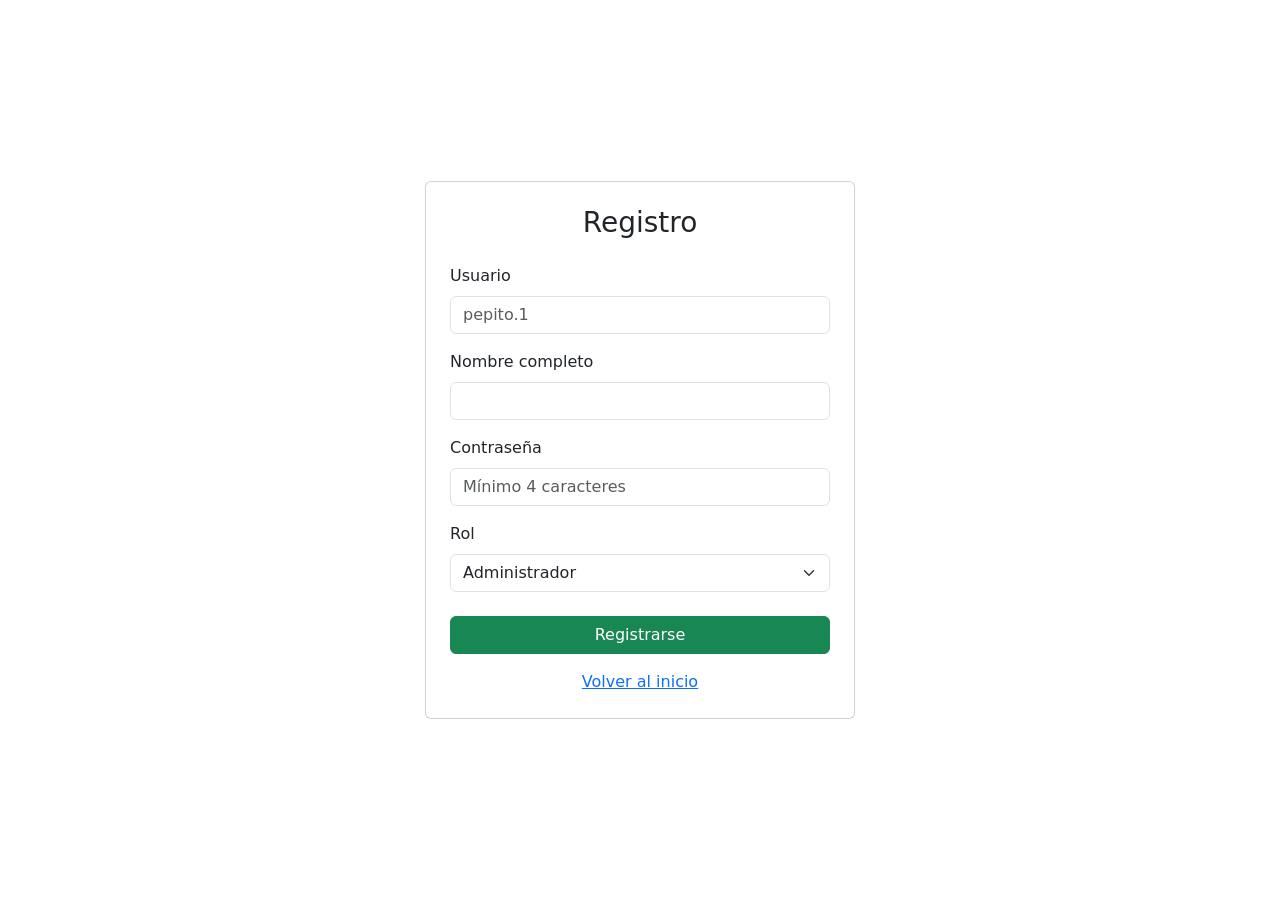
==== src/main/resources/static/register.html @ 718262b5 "Primer commit" ====
<!DOCTYPE html>
<html lang="es">
<head>
    <meta charset="UTF-8">
    <meta name="viewport" content="width=device-width, initial-scale=1">
    <title>Registro</title>
    <link href="https://cdn.jsdelivr.net/npm/bootstrap@5.3.2/dist/css/bootstrap.min.css" rel="stylesheet">
    <link href="styles.css" rel="stylesheet">
</head>
<body class="inicio">
<main class="container d-flex justify-content-center align-items-center min-vh-100">
    <section class="card card-simple bg-white p-4" style="width: 430px;">
        <h1 class="h3 text-center titulo-panel mb-4">Registro</h1>

        <div id="mensaje" class="alert alert-danger d-none"></div>

        <label for="user" class="form-label">Usuario</label>
        <input id="user" class="form-control mb-3" placeholder="pepito.1">

        <label for="nombreCompleto" class="form-label">Nombre completo</label>
        <input id="nombreCompleto" class="form-control mb-3" maxlength="40" pattern="[A-Za-z0-9 ]+" required>

        <label for="pass" class="form-label">Contraseña</label>
        <input id="pass" type="password" class="form-control mb-3" placeholder="Mínimo 4 caracteres">

        <label for="role" class="form-label">Rol</label>
        <select id="role" class="form-select mb-4">
            <option value="ADMINISTRADOR">Administrador</option>
            <option value="MEDICO">Médico</option>
            <option value="PACIENTE">Paciente</option>
        </select>

        <button class="btn btn-success w-100" onclick="registrar()">Registrarse</button>
        <a href="login.html" class="d-block text-center mt-3">Volver al inicio</a>
    </section>
</main>
<script src="app.js"></script>
</body>
</html>
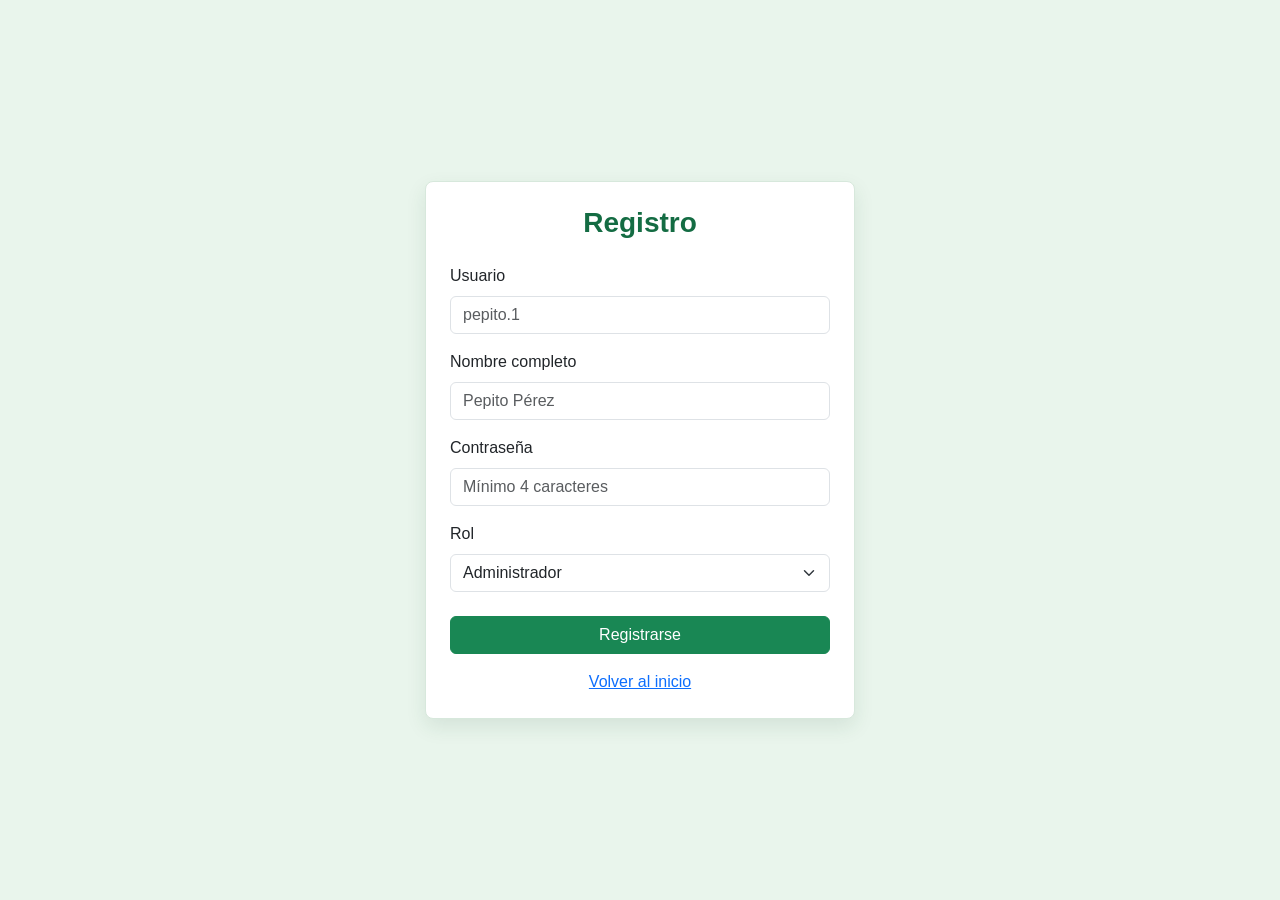
==== commit 1d5d985f: "Fix formulario de registro" ====
--- a/src/main/resources/static/register.html
+++ b/src/main/resources/static/register.html
@@ -18,7 +18,7 @@
         <input id="user" class="form-control mb-3" placeholder="pepito.1">
 
         <label for="nombreCompleto" class="form-label">Nombre completo</label>
-        <input id="nombreCompleto" class="form-control mb-3" maxlength="40" pattern="[A-Za-z0-9 ]+" required>
+        <input id="nombreCompleto" class="form-control mb-3"  placeholder="Pepito Pérez" maxlength="40" pattern="[A-Za-z0-9 ]+" required>
 
         <label for="pass" class="form-label">Contraseña</label>
         <input id="pass" type="password" class="form-control mb-3" placeholder="Mínimo 4 caracteres">
--- a/src/main/resources/static/styles.css
+++ b/src/main/resources/static/styles.css
@@ -0,0 +1,60 @@
+body {
+    background: #f3f8f4;
+    color: #1d2b22;
+    font-family: Arial, Helvetica, sans-serif;
+}
+
+.inicio {
+    min-height: 100vh;
+    background: #e9f5ec;
+}
+
+.card-simple {
+    border: 1px solid #d7e8dc;
+    border-radius: 8px;
+    box-shadow: 0 8px 20px rgba(31, 80, 45, 0.10);
+}
+
+.navbar-verde {
+    background: #198754;
+}
+
+.titulo-panel {
+    color: #146c43;
+    font-weight: 700;
+}
+
+.badge-role {
+    background: #d1e7dd;
+    color: #0f5132;
+    border-radius: 6px;
+    padding: 6px 10px;
+    font-weight: 600;
+}
+
+.topbar {
+    display: flex;
+    align-items: center;
+    justify-content: space-between;
+    gap: 12px;
+    margin-bottom: 20px;
+}
+
+.topbar p {
+    margin: 0;
+    color: #5f6f64;
+}
+
+.table {
+    vertical-align: middle;
+}
+
+.table td span {
+    display: block;
+    color: #6c757d;
+    font-size: 0.9rem;
+}
+
+.acciones {
+    white-space: nowrap;
+}
